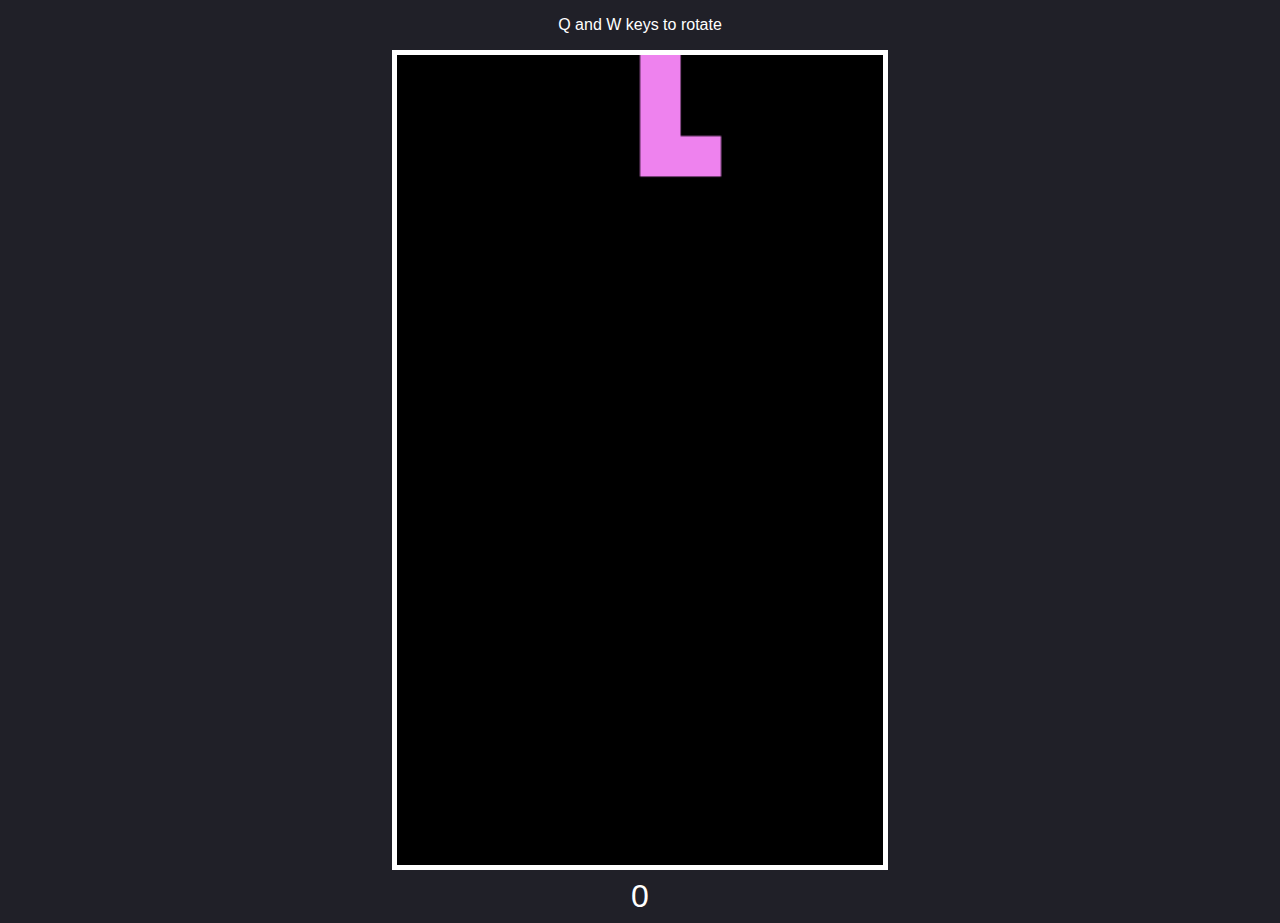
==== tetris.html @ 8a82cb0a "slight change" ====
<!DOCTYPE html>
<html>
    <head>
        <meta charset="utf-8">
        <meta http-equiv="X-UA-Compatible" content="IE=edge">
        <title>Tetris</title>
        <meta name="description" content="">
        <meta name="viewport" content="width=device-width, initial-scale=1">
        <link rel="stylesheet" href="tetris.css">
    </head>
    <body>
        <div id="controls">
            <p>Q and W keys to rotate
        </div>
        <canvas id="tetris" width="240" height="400"></canvas>
        <div id="score"></div>
        <script src="tetris.js" async defer></script>
    </body>
</html>
---- tetris.css ----
body {
    background: #202028;
    color: #fff;
    font-family: sans-serif;
    font-size: 2em;
    text-align: center;
}

#tetris {
    border: solid 5px white;
    height: 90vh;
}

#controls {
    font-size: 0.5em;
    position: relative;
}
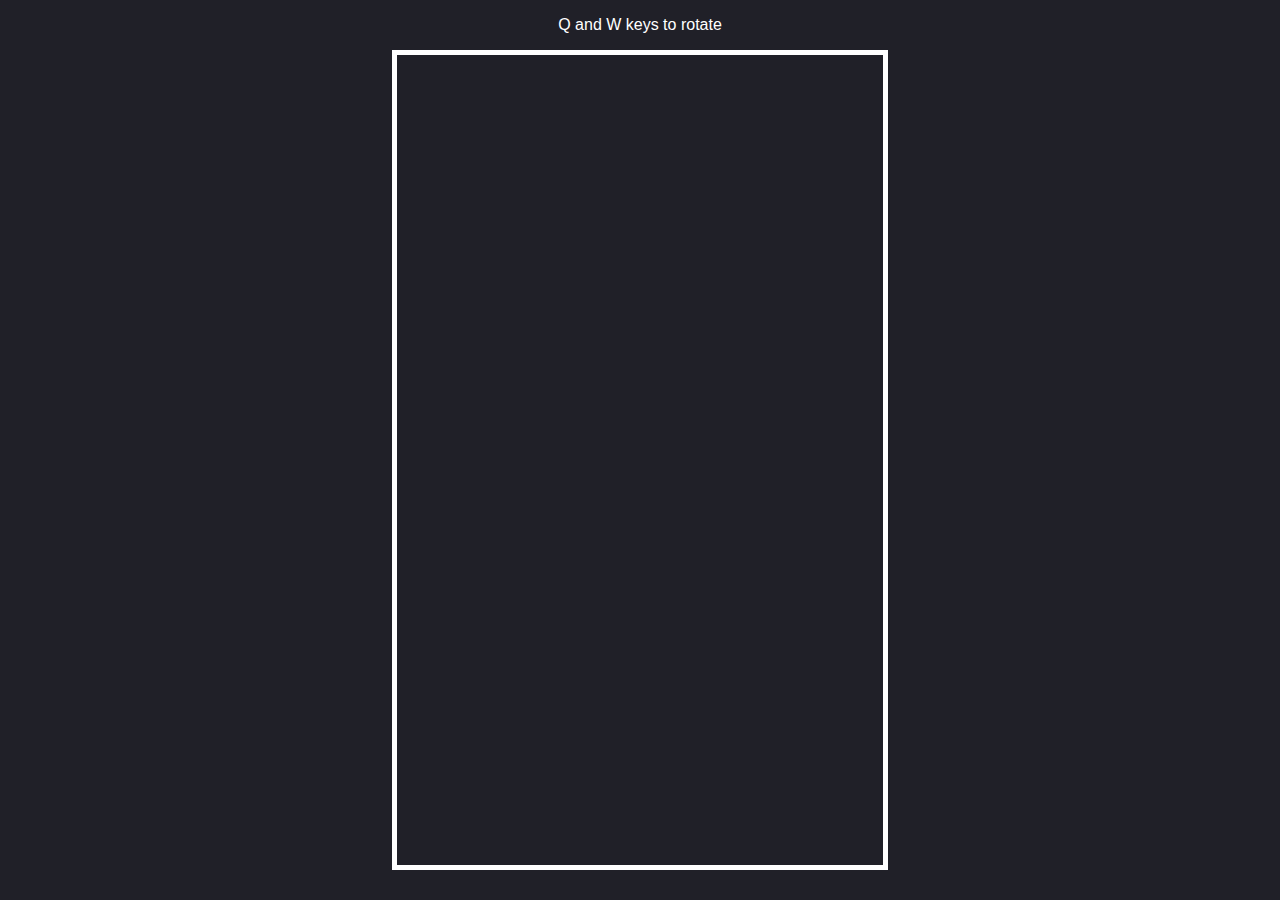
==== commit b706b3fd: "started refactored to use class system but wierd bug where theres a reference error every other refr" ====
--- a/tetris.html
+++ b/tetris.html
@@ -14,6 +14,8 @@
         </div>
         <canvas id="tetris" width="240" height="400"></canvas>
         <div id="score"></div>
+
+        <script src="player.js" async defer></script>
         <script src="tetris.js" async defer></script>
     </body>
 </html>